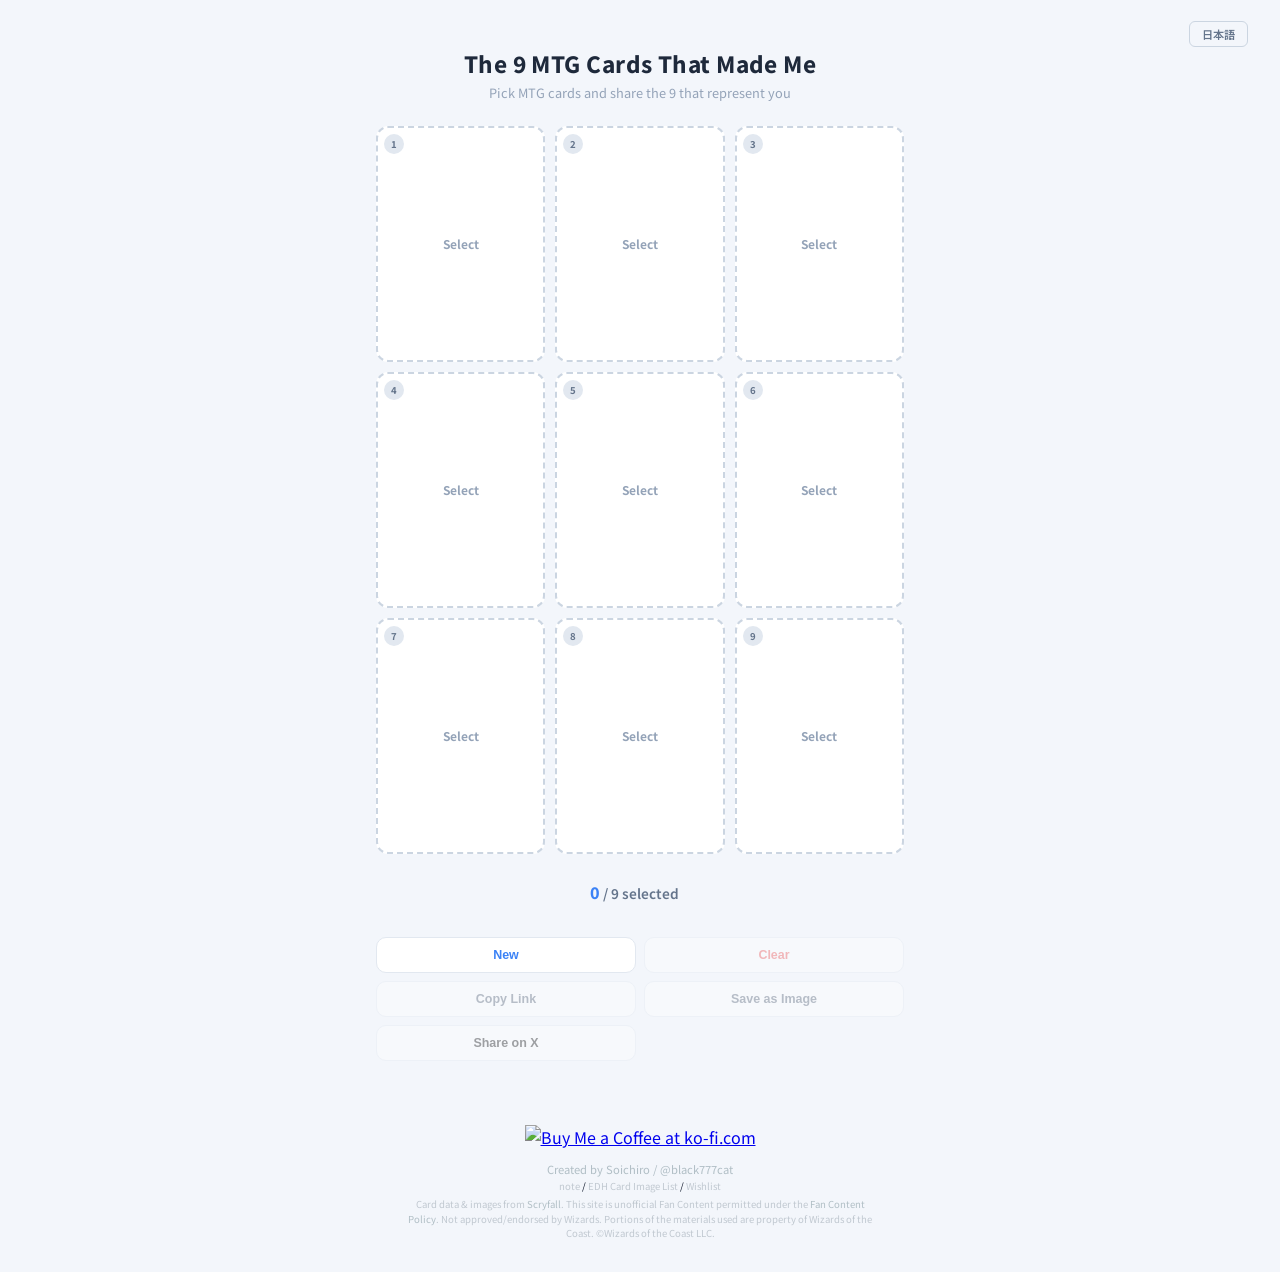
==== en.html @ 9e98d505 "英語版ページ(en.html)追加・言語切替ボタン・Ko-fiボタン設置 - app.jsにi18nシステム導入（window.SITE_LANGで言語切替可能） - en.html: 全UIテキスト" ====
<!DOCTYPE html>
<html lang="en">
<head>
<meta charset="UTF-8">
<meta name="viewport" content="width=device-width, initial-scale=1.0">
<title>The 9 MTG Cards That Made Me</title>
<meta name="description" content="Pick MTG cards and share the 9 that represent you">
<meta property="og:title" content="The 9 MTG Cards That Made Me">
<meta property="og:description" content="Pick MTG cards and share the 9 that represent you">
<meta property="og:url" content="https://soichirow.github.io/my-9-cards-mtg/en.html">
<meta property="og:type" content="website">
<meta name="twitter:card" content="summary">
<meta name="twitter:title" content="The 9 MTG Cards That Made Me">
<meta name="twitter:description" content="Pick MTG cards and share the 9 that represent you">
<link rel="icon" href="data:image/svg+xml,<svg xmlns='http://www.w3.org/2000/svg' viewBox='0 0 100 100'><text y='.9em' font-size='90'>🃏</text></svg>">
<link rel="preconnect" href="https://fonts.googleapis.com">
<link href="https://fonts.googleapis.com/css2?family=Noto+Sans+JP:wght@400;600;700;800&display=swap" rel="stylesheet">
<link rel="stylesheet" href="style.css">
</head>
<body>

<header>
  <div class="lang-switch"><a href="index.html">日本語</a></div>
  <h1>The 9 MTG Cards That Made Me</h1>
  <p class="subtitle">Pick MTG cards and share the 9 that represent you</p>
</header>

<main>
  <!-- 3×3 Grid -->
  <div class="grid-3x3" id="grid"></div>

  <!-- Status -->
  <div class="status-bar">
    <span class="count-label"><span id="countLabel">0</span> / 9 selected</span>
    <span class="count-hint" id="warn"></span>
  </div>
  <div class="restore-status" id="restoreStatus"></div>

  <!-- Actions -->
  <div class="actions">
    <button class="btn-action btn-new" id="newBtn">New</button>
    <button class="btn-action btn-clear" id="clearBtn" disabled>Clear</button>
    <button class="btn-action btn-copy" id="copyBtn" disabled>Copy Link</button>
    <button class="btn-action btn-save" id="saveImgBtn" disabled>Save as Image</button>
    <button class="btn-action btn-tweet" id="tweetBtn" disabled>Share on X</button>
  </div>
</main>

<footer>
  <div class="kofi-wrap"><a href='https://ko-fi.com/P5P11VGFXY' target='_blank'><img height='36' style='border:0px;height:36px;' src='https://storage.ko-fi.com/cdn/kofi6.png?v=6' border='0' alt='Buy Me a Coffee at ko-fi.com' /></a></div>
  <p class="footer-credit">Created by Soichiro / <a href="https://x.com/black777cat" target="_blank" rel="noopener">@black777cat</a></p>
  <p class="footer-links"><a href="https://note.com/black777cat" target="_blank" rel="noopener">note</a> / <a href="https://script.google.com/macros/s/AKfycbyzDxiyZ-O987clfo7qRDG-I4-x1b4MiOTFCQrvvbTUiUxPPww0kgbHaYAKrTQouCnp/exec" target="_blank" rel="noopener">EDH Card Image List</a> / <a href="https://www.amazon.jp/hz/wishlist/ls/1Z0X9ZM1D65A7?ref_=wl_share" target="_blank" rel="noopener">Wishlist</a></p>
  <p class="footer-legal">Card data &amp; images from <a href="https://scryfall.com/" target="_blank" rel="noopener">Scryfall</a>. This site is unofficial Fan Content permitted under the <a href="https://company.wizards.com/en/legal/fancontentpolicy" target="_blank" rel="noopener">Fan Content Policy</a>. Not approved/endorsed by Wizards. Portions of the materials used are property of Wizards of the Coast. &copy;Wizards of the Coast LLC.</p>
</footer>

<!-- Search Modal -->
<div class="modal-overlay" id="modalOverlay">
  <div class="modal">
    <div class="modal-header">
      <span class="modal-title" id="modalTitle">Search Cards</span>
      <button class="modal-close" id="modalClose" aria-label="Close">&times;</button>
    </div>
    <div class="modal-search">
      <input type="text" id="searchInput" placeholder="Enter card name (e.g. Lightning Bolt, Black Lotus)">
      <button id="searchBtn">Search</button>
    </div>
    <div class="modal-options">
      <label class="option-label"><input type="checkbox" id="allLangCheck"> Show cards in other languages</label>
    </div>
    <div class="modal-status" id="status"></div>
    <div class="modal-results" id="results"></div>
  </div>
</div>

<script>
window.SITE_LANG = {
  slotChange: function (n) { return "Change slot " + n; },
  slotAdd: function (n) { return "Add card to slot " + n; },
  versionsOf: function (name) { return name + " — Versions"; },
  loadingVersions: "Loading versions...",
  fetchError: "Fetch error",
  versionsCount: function (n) { return n + " versions"; },
  networkError: function (msg) { return "Network error: " + msg; },
  canPickMore: function (remaining, count) { return remaining + " more to go (shareable with " + count + ")"; },
  allSelected: "All 9 selected!",
  select: "Select",
  change: "Change",
  altVer: "Versions",
  remove: "Remove",
  confirmNew: "Clear current selection and start fresh?",
  confirmClear: "Clear all cards?",
  noResults: "No results found",
  add: "Add",
  verOpen: "\u25b2 Versions",
  verClosed: "\u25bc Versions",
  verLoading: "Loading",
  verNone: "No versions",
  enterQuery: "Enter a search query",
  searching: "Searching...",
  showingOf: function (shown, total) { return "Showing " + shown + " of " + total; },
  showMore: function (shown, total) { return "Show more (" + shown + " / " + total + ")"; },
  loading: "Loading...",
  loadError: "Load error. Tap to retry",
  sourceLink: "link",
  sourceLocal: "last session",
  restoringFrom: function (src) { return "Restoring cards from " + src + "..."; },
  restoredPartial: function (ok, fail) { return "Restored " + ok + " cards (" + fail + " could not be loaded)"; },
  restoredAll: function (n) { return "Restored " + n + " cards"; },
  restoreError: function (msg) { return "Restore error: " + msg; },
  linkCopied: "Link copied!",
  copyFailed: "Copy failed. Please copy the URL manually.",
  shareText: function (url) { return "The 9 MTG Cards That Made Me\n#My9MTGCards #私を作ったマジック9枚\n" + url; },
  imageTitle: "The 9 MTG Cards That Made Me",
  generating: "Generating...",
  shared: "Shared!",
  imageSaved: "Image saved!",
  imageError: function (msg) { return "Failed to generate image: " + msg; },
  saveAsImage: "Save as Image",
  searchError: function (msg) { return "Search error: " + msg; },
  selectedLabel: "selected",
  langFilterLabel: "Show cards in other languages"
};
</script>
<script src="app.js"></script>
</body>
</html>
---- style.css ----
*, *::before, *::after { box-sizing: border-box; margin: 0; padding: 0; }

body {
  font-family: "Noto Sans JP", -apple-system, BlinkMacSystemFont, "Segoe UI", Roboto, sans-serif;
  background: #f3f6fb;
  color: #0f172a;
  min-height: 100vh;
}

/* ── Language Switch ── */
.lang-switch {
  text-align: right;
  padding: 8px 16px 0;
}

.lang-switch a {
  display: inline-block;
  padding: 4px 12px;
  border: 1px solid #cbd5e1;
  border-radius: 6px;
  font-size: 0.7rem;
  font-weight: 600;
  color: #64748b;
  text-decoration: none;
  transition: background 0.2s, border-color 0.2s;
}

.lang-switch a:hover {
  background: #eff6ff;
  border-color: #93c5fd;
  color: #3b82f6;
}

/* ── Header ── */
header {
  text-align: center;
  padding: 12px 16px 8px;
}

h1 {
  font-size: 1.4rem;
  font-weight: 800;
  color: #1e293b;
  letter-spacing: 0.02em;
}

.subtitle {
  color: #94a3b8;
  font-size: 0.8rem;
  margin-top: 4px;
}

/* ── Main ── */
main {
  max-width: 480px;
  margin: 0 auto;
  padding: 16px 16px 48px;
}

/* ── 3×3 Grid ── */
.grid-3x3 {
  display: grid;
  grid-template-columns: repeat(3, 1fr);
  gap: 8px;
}

.grid-slot {
  aspect-ratio: 488 / 680;
  border-radius: 12px;
  overflow: hidden;
  position: relative;
  cursor: pointer;
  border: 2px dashed #cbd5e1;
  background: #fff;
  display: flex;
  flex-direction: column;
  align-items: center;
  justify-content: center;
  transition: border-color 0.2s, box-shadow 0.2s;
}

.grid-slot:hover {
  border-color: #94a3b8;
}

.grid-slot .slot-label {
  font-size: 0.75rem;
  font-weight: 700;
  color: #94a3b8;
}

.grid-slot .slot-number {
  position: absolute;
  top: 6px;
  left: 6px;
  background: #e2e8f0;
  color: #64748b;
  width: 20px;
  height: 20px;
  border-radius: 50%;
  display: flex;
  align-items: center;
  justify-content: center;
  font-size: 0.6rem;
  font-weight: 700;
}

/* Filled slot */
.grid-slot.filled {
  border: none;
  cursor: grab;
  box-shadow: 0 2px 8px rgba(0, 0, 0, 0.1);
}

.grid-slot.filled .slot-number {
  background: rgba(0, 0, 0, 0.5);
  color: #fff;
}

.grid-slot.filled img {
  width: 100%;
  height: 100%;
  object-fit: cover;
  display: block;
}

.grid-slot.filled:hover .card-hover,
.grid-slot.filled .card-hover.active {
  opacity: 1;
}

.card-hover {
  position: absolute;
  inset: 0;
  background: rgba(0, 0, 0, 0.5);
  display: flex;
  flex-direction: column;
  align-items: center;
  justify-content: center;
  gap: 6px;
  opacity: 0;
  transition: opacity 0.2s;
  pointer-events: none;
}

/* Mobile: show overlay on tap */
@media (hover: none) {
  .grid-slot.filled .card-hover {
    opacity: 0;
  }
}

.card-hover-btn {
  padding: 6px 16px;
  border: none;
  border-radius: 8px;
  font-size: 0.7rem;
  font-weight: 700;
  cursor: pointer;
  pointer-events: auto;
}

.card-hover-btn.change {
  background: #fff;
  color: #1e293b;
}

.card-hover-btn.version {
  background: transparent;
  color: #93c5fd;
  border: 1px solid #93c5fd;
}

.card-hover-btn.remove {
  background: transparent;
  color: #fca5a5;
  border: 1px solid #fca5a5;
}

.card-hover-btn.change:hover { background: #f1f5f9; }
.card-hover-btn.version:hover { background: rgba(147, 197, 253, 0.15); }
.card-hover-btn.remove:hover { background: rgba(252, 165, 165, 0.15); }

/* Drag states */
.grid-slot.dragging { opacity: 0.4; cursor: grabbing; }

.grid-slot.drag-over {
  border: 2px solid #3b82f6 !important;
  box-shadow: 0 0 12px rgba(59, 130, 246, 0.3);
}

/* ── Status Bar ── */
.status-bar {
  display: flex;
  align-items: center;
  justify-content: center;
  gap: 12px;
  margin-top: 16px;
  padding: 10px 0;
}

.count-label {
  font-size: 0.85rem;
  color: #64748b;
  font-weight: 600;
}

.count-label span {
  color: #3b82f6;
  font-weight: 800;
  font-size: 1rem;
}

.count-hint {
  font-size: 0.75rem;
  color: #94a3b8;
}

.restore-status {
  text-align: center;
  font-size: 0.8rem;
  color: #94a3b8;
  min-height: 1.2em;
  margin-bottom: 4px;
}

.restore-status.error { color: #ef4444; }

/* ── Action Buttons ── */
.actions {
  display: grid;
  grid-template-columns: repeat(2, 1fr);
  gap: 8px;
  margin-top: 8px;
}

.btn-action {
  flex: 1;
  padding: 10px 8px;
  border: 1px solid #e2e8f0;
  border-radius: 10px;
  background: #fff;
  color: #475569;
  font-size: 0.78rem;
  font-weight: 600;
  cursor: pointer;
  transition: background 0.2s, border-color 0.2s, color 0.2s;
}

.btn-action:hover { background: #f8fafc; border-color: #cbd5e1; }
.btn-action:disabled { opacity: 0.35; cursor: not-allowed; }

.btn-new { color: #3b82f6; }
.btn-new:hover { background: #eff6ff; border-color: #93c5fd; }

.btn-clear { color: #ef4444; }
.btn-clear:hover:not(:disabled) { background: #fef2f2; border-color: #fecaca; }

.btn-copy:hover:not(:disabled) { color: #3b82f6; border-color: #93c5fd; background: #eff6ff; }

.btn-save:hover:not(:disabled) { color: #10b981; border-color: #6ee7b7; background: #ecfdf5; }

.btn-tweet { color: #000; }
.btn-tweet:hover:not(:disabled) { background: #f0f0f0; border-color: #999; }

/* ── Modal ── */
.modal-overlay {
  display: none;
  position: fixed;
  inset: 0;
  z-index: 100;
  background: rgba(0, 0, 0, 0.4);
  backdrop-filter: blur(4px);
  align-items: flex-end;
  justify-content: center;
}

.modal-overlay.open {
  display: flex;
}

.modal {
  background: #fff;
  border-radius: 20px 20px 0 0;
  width: 100%;
  max-width: 540px;
  max-height: 85vh;
  display: flex;
  flex-direction: column;
  animation: slideUp 0.25s ease-out;
}

@keyframes slideUp {
  from { transform: translateY(100%); }
  to { transform: translateY(0); }
}

.modal-header {
  display: flex;
  align-items: center;
  justify-content: space-between;
  padding: 16px 20px 8px;
}

.modal-title {
  font-size: 1rem;
  font-weight: 700;
  color: #1e293b;
}

.modal-close {
  width: 32px;
  height: 32px;
  border: none;
  border-radius: 50%;
  background: #f1f5f9;
  color: #64748b;
  font-size: 1.2rem;
  cursor: pointer;
  display: flex;
  align-items: center;
  justify-content: center;
  transition: background 0.2s;
}

.modal-close:hover { background: #e2e8f0; }

.modal-search {
  display: flex;
  gap: 8px;
  padding: 8px 20px 12px;
}

.modal-search input {
  flex: 1;
  padding: 10px 14px;
  border: 1px solid #e2e8f0;
  border-radius: 10px;
  background: #f8fafc;
  color: #1e293b;
  font-size: 0.9rem;
  outline: none;
  transition: border-color 0.2s, box-shadow 0.2s;
}

.modal-search input:focus {
  border-color: #3b82f6;
  box-shadow: 0 0 0 3px rgba(59, 130, 246, 0.1);
  background: #fff;
}

.modal-search button {
  padding: 10px 18px;
  border: none;
  border-radius: 10px;
  background: #3b82f6;
  color: #fff;
  font-weight: 700;
  font-size: 0.9rem;
  cursor: pointer;
  white-space: nowrap;
  transition: background 0.2s;
}

.modal-search button:hover { background: #2563eb; }
.modal-search button:disabled { background: #cbd5e1; cursor: not-allowed; }

.modal-options {
  padding: 2px 20px 6px;
}
.option-label {
  display: inline-flex;
  align-items: center;
  gap: 6px;
  font-size: 0.78rem;
  color: #64748b;
  cursor: pointer;
  user-select: none;
}
.option-label input[type="checkbox"] {
  width: 15px;
  height: 15px;
  accent-color: #3b82f6;
  cursor: pointer;
}

.modal-status {
  padding: 0 20px;
  font-size: 0.8rem;
  color: #94a3b8;
  min-height: 1.2em;
}

.modal-status.error { color: #ef4444; }

.modal-results {
  flex: 1;
  overflow-y: auto;
  padding: 8px 12px 20px;
}

/* ── Result Cards in Modal ── */
.result-card {
  display: flex;
  align-items: center;
  gap: 12px;
  padding: 10px;
  border-radius: 12px;
  cursor: pointer;
  transition: background 0.15s;
}

.result-card:hover { background: #f1f5f9; }
.result-card:active { background: #e2e8f0; }

.result-card .result-img {
  width: 52px;
  flex: 0 0 52px;
  aspect-ratio: 488 / 680;
  border-radius: 6px;
  object-fit: cover;
  background: #e2e8f0;
}

.result-card .result-info {
  flex: 1;
  min-width: 0;
}

.result-card .result-name {
  font-size: 0.85rem;
  font-weight: 700;
  color: #1e293b;
  white-space: nowrap;
  overflow: hidden;
  text-overflow: ellipsis;
}

.result-card .result-meta {
  font-size: 0.7rem;
  color: #94a3b8;
  margin-top: 2px;
}

.result-card .result-actions {
  display: flex;
  gap: 4px;
  flex: 0 0 auto;
}

.result-add-btn {
  padding: 6px 14px;
  border: none;
  border-radius: 8px;
  background: #3b82f6;
  color: #fff;
  font-weight: 700;
  font-size: 0.75rem;
  cursor: pointer;
  transition: background 0.2s;
  white-space: nowrap;
}

.result-add-btn:hover { background: #2563eb; }

.result-add-btn:disabled {
  background: #e2e8f0;
  color: #94a3b8;
  cursor: not-allowed;
}

.result-ver-btn {
  padding: 6px 8px;
  border: none;
  border-radius: 8px;
  background: #f1f5f9;
  color: #64748b;
  font-weight: 600;
  font-size: 0.65rem;
  cursor: pointer;
  transition: background 0.2s;
  white-space: nowrap;
}

.result-ver-btn:hover { background: #e2e8f0; }
.result-ver-btn.open { color: #3b82f6; }

/* Version row */
.versions-row {
  display: flex;
  gap: 8px;
  padding: 10px 12px;
  overflow-x: auto;
  -webkit-overflow-scrolling: touch;
  overscroll-behavior-x: contain;
  scroll-snap-type: x proximity;
  margin: 0 10px 4px;
  background: #f8fafc;
  border-radius: 10px;
  min-height: 100px;
}

.versions-row::-webkit-scrollbar { height: 6px; }
.versions-row::-webkit-scrollbar-track { background: #e2e8f0; border-radius: 3px; }
.versions-row::-webkit-scrollbar-thumb { background: #94a3b8; border-radius: 3px; }

.ver-item {
  flex: 0 0 auto;
  width: 72px;
  text-align: center;
  cursor: pointer;
  border-radius: 8px;
  padding: 4px;
  transition: background 0.15s;
  scroll-snap-align: start;
}

.ver-item:hover { background: #e2e8f0; }

.ver-item img {
  width: 100%;
  aspect-ratio: 488 / 680;
  object-fit: cover;
  border-radius: 4px;
  display: block;
  background: #e2e8f0;
}

.ver-item .ver-label {
  font-size: 0.55rem;
  color: #94a3b8;
  margin-top: 2px;
  line-height: 1.2;
  overflow: hidden;
  text-overflow: ellipsis;
  white-space: nowrap;
}

.ver-loading {
  display: flex;
  align-items: center;
  padding: 8px 16px;
  color: #94a3b8;
  font-size: 0.75rem;
}

/* ── No Image placeholder ── */
.no-image {
  width: 52px;
  flex: 0 0 52px;
  aspect-ratio: 488 / 680;
  border-radius: 6px;
  background: #e2e8f0;
  display: flex;
  align-items: center;
  justify-content: center;
  color: #94a3b8;
  font-size: 0.55rem;
}

/* ── Loading ── */
.loading {
  text-align: center;
  padding: 32px;
  color: #94a3b8;
}

.spinner {
  display: inline-block;
  width: 20px;
  height: 20px;
  border: 3px solid #e2e8f0;
  border-top-color: #3b82f6;
  border-radius: 50%;
  animation: spin 0.8s linear infinite;
  margin-right: 8px;
  vertical-align: middle;
}

@keyframes spin { to { transform: rotate(360deg); } }

/* ── Load More ── */
.load-more-btn {
  display: block;
  width: 100%;
  padding: 12px;
  margin-top: 8px;
  border: 1px solid #e2e8f0;
  border-radius: 10px;
  background: #fff;
  color: #3b82f6;
  font-size: 0.85rem;
  font-weight: 600;
  cursor: pointer;
  transition: background 0.2s, border-color 0.2s;
}

.load-more-btn:hover { background: #eff6ff; border-color: #93c5fd; }
.load-more-btn:disabled { color: #94a3b8; cursor: wait; }

/* ── Ko-fi ── */
.kofi-wrap {
  margin-bottom: 12px;
}

/* ── Footer ── */
footer {
  text-align: center;
  padding: 16px 16px 32px;
}

.footer-credit {
  font-size: 0.7rem;
  color: #b0bec5;
}

.footer-credit a {
  color: #b0bec5;
  text-decoration: none;
}

.footer-links {
  margin-top: 2px;
  font-size: 0.6rem;
}

.footer-links a {
  color: #c0c8d0;
  text-decoration: none;
}

.footer-links a:hover, .footer-credit a:hover, .footer-legal a:hover {
  color: #3b82f6;
  text-decoration: underline;
}

.footer-legal {
  margin-top: 4px;
  font-size: 0.6rem;
  color: #c0c8d0;
  line-height: 1.5;
  max-width: 480px;
  margin-left: auto;
  margin-right: auto;
}

.footer-legal a {
  color: #b0bec5;
  text-decoration: none;
}

/* ── Desktop: wider grid ── */
@media (min-width: 600px) {
  main { max-width: 560px; }
  .grid-3x3 { gap: 10px; }
  .modal {
    border-radius: 20px;
    margin-bottom: 40px;
    max-height: 75vh;
  }
  .modal-overlay {
    align-items: center;
  }
}
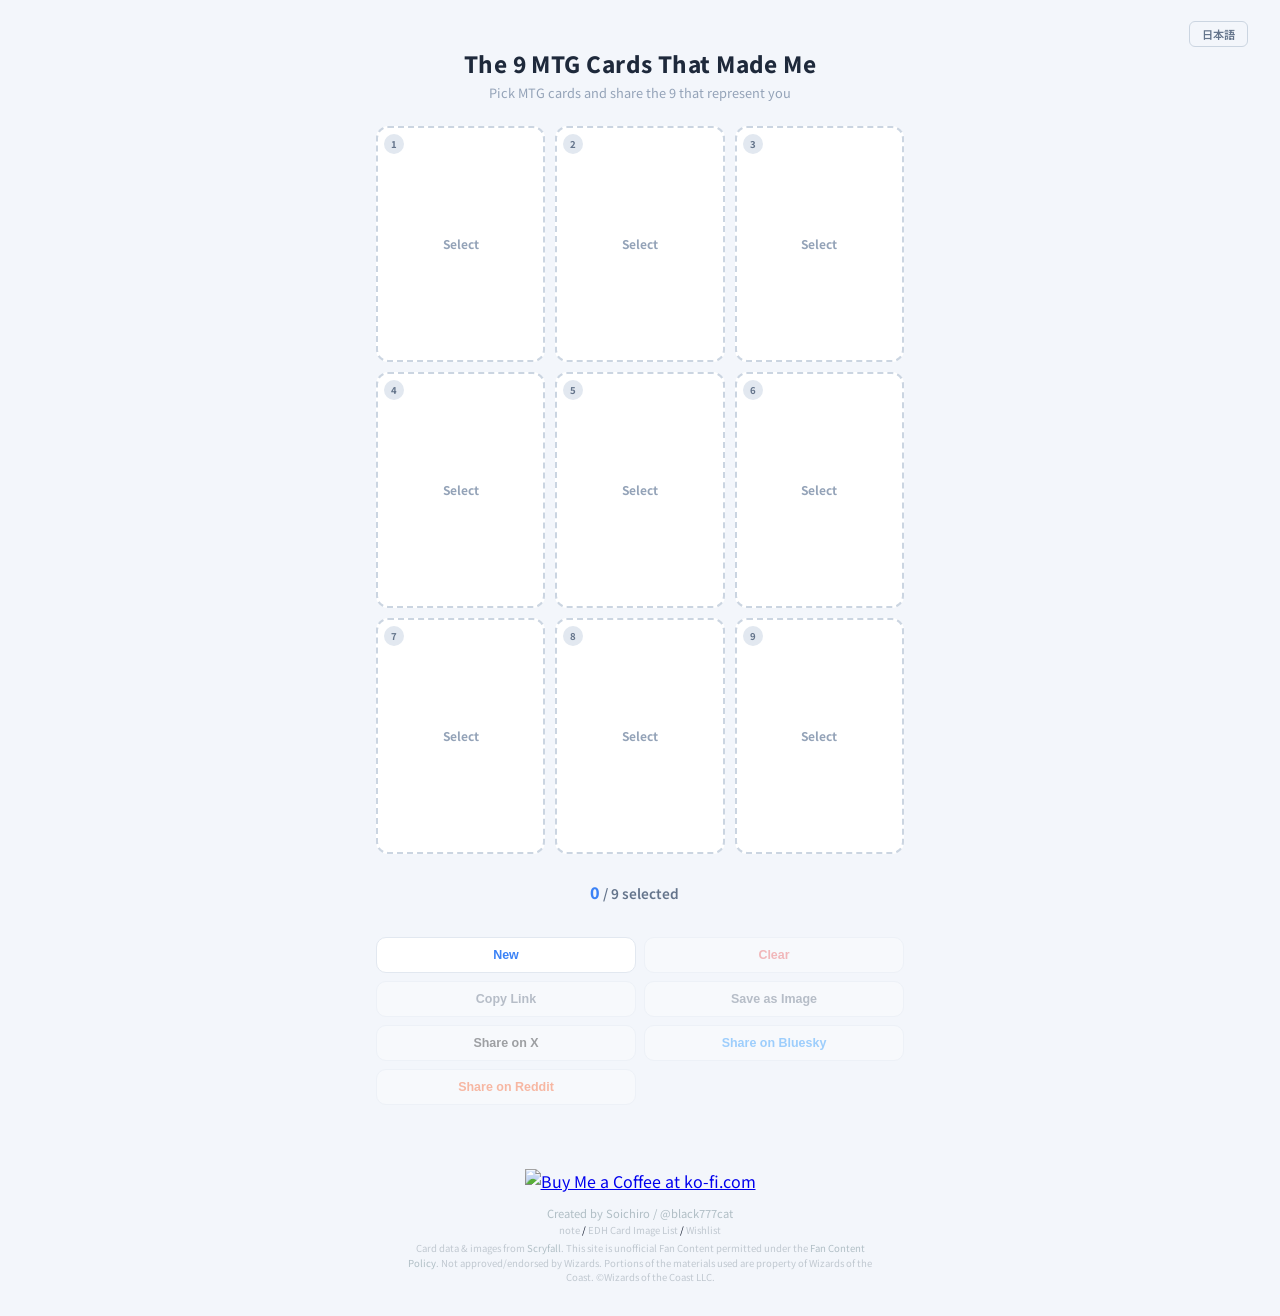
==== commit 6372405d: "Bluesky・Redditシェアボタンを追加 - index.html/en.html: Bluesky・Redditの共有ボタンを追加 - app.js: shareOnBluesky(), sh" ====
--- a/en.html
+++ b/en.html
@@ -43,6 +43,8 @@
     <button class="btn-action btn-copy" id="copyBtn" disabled>Copy Link</button>
     <button class="btn-action btn-save" id="saveImgBtn" disabled>Save as Image</button>
     <button class="btn-action btn-tweet" id="tweetBtn" disabled>Share on X</button>
+    <button class="btn-action btn-bsky" id="bskyBtn" disabled>Share on Bluesky</button>
+    <button class="btn-action btn-reddit" id="redditBtn" disabled>Share on Reddit</button>
   </div>
 </main>
 
--- a/style.css
+++ b/style.css
@@ -262,6 +262,12 @@
 
 .btn-tweet { color: #000; }
 .btn-tweet:hover:not(:disabled) { background: #f0f0f0; border-color: #999; }
+
+.btn-bsky { color: #0085ff; }
+.btn-bsky:hover:not(:disabled) { background: #eff8ff; border-color: #7ec4ff; }
+
+.btn-reddit { color: #ff4500; }
+.btn-reddit:hover:not(:disabled) { background: #fff5f0; border-color: #ffb89a; }
 
 /* ── Modal ── */
 .modal-overlay {
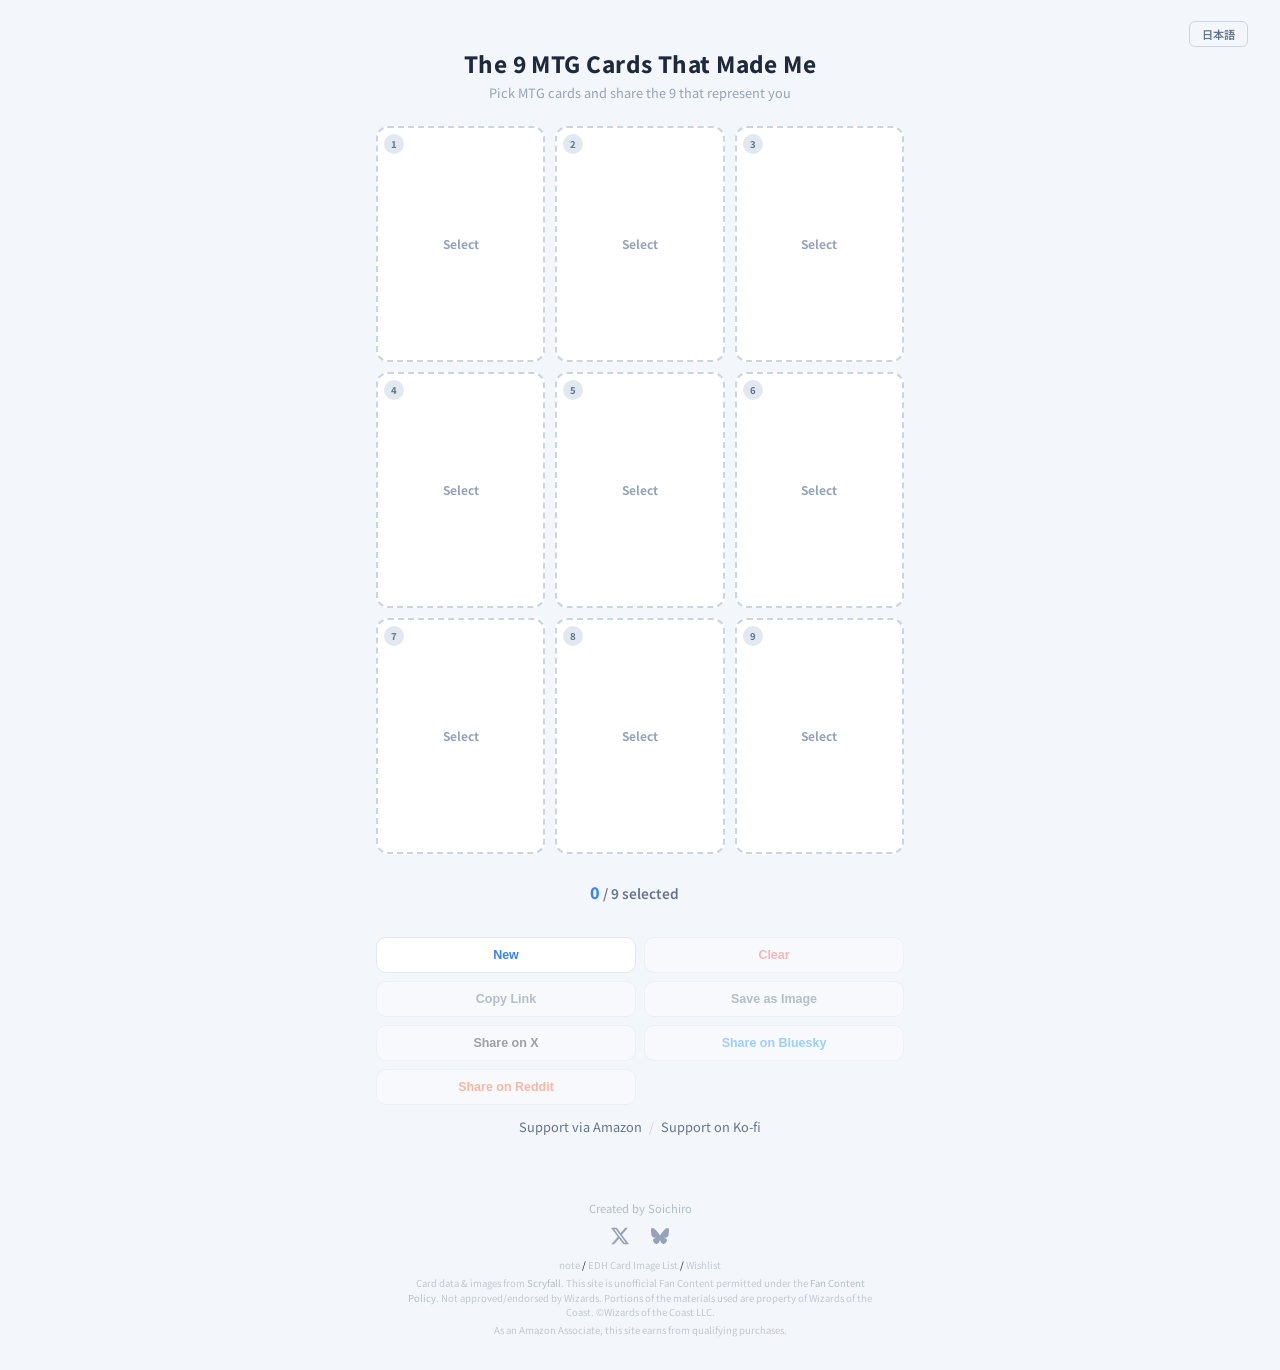
==== commit 9b597b6e: "英語版(en.html)をindex.htmlの最新に同期: ソーシャルアイコン・応援リンク・OGP・法的表記 Co-Authored-By: Claude Opus 4.6 <noreply@ant" ====
--- a/en.html
+++ b/en.html
@@ -46,13 +46,23 @@
     <button class="btn-action btn-bsky" id="bskyBtn" disabled>Share on Bluesky</button>
     <button class="btn-action btn-reddit" id="redditBtn" disabled>Share on Reddit</button>
   </div>
+
+  <div class="support-links">
+    <a href="https://amzn.to/4unkFRa" target="_blank" rel="noopener">Support via Amazon</a>
+    <span class="support-sep">/</span>
+    <a href="https://ko-fi.com/P5P11VGFXY" target="_blank" rel="noopener">Support on Ko-fi</a>
+  </div>
 </main>
 
 <footer>
-  <div class="kofi-wrap"><a href='https://ko-fi.com/P5P11VGFXY' target='_blank'><img height='36' style='border:0px;height:36px;' src='https://storage.ko-fi.com/cdn/kofi6.png?v=6' border='0' alt='Buy Me a Coffee at ko-fi.com' /></a></div>
-  <p class="footer-credit">Created by Soichiro / <a href="https://x.com/black777cat" target="_blank" rel="noopener">@black777cat</a></p>
+  <p class="footer-credit">Created by Soichiro</p>
+  <div class="footer-socials">
+    <a href="https://x.com/black777cat" target="_blank" rel="noopener" title="X (Twitter)"><svg viewBox="0 0 24 24" fill="currentColor"><path d="M18.901 1.153h3.68l-8.04 9.19L24 22.846h-7.406l-5.8-7.584-6.638 7.584H.474l8.6-9.83L0 1.154h7.594l5.243 6.932ZM17.61 20.644h2.039L6.486 3.24H4.298Z"/></svg></a>
+    <a href="https://bsky.app/profile/black777cat.bsky.social" target="_blank" rel="noopener" title="Bluesky"><svg viewBox="0 0 568 501" fill="currentColor"><path d="M123.121 33.664C188.241 82.553 258.281 181.68 284 234.873c25.719-53.192 95.759-152.32 160.879-201.21C491.866-1.611 568-28.906 568 57.947c0 17.346-9.945 145.713-15.778 166.555-20.275 72.453-94.155 90.933-159.875 79.748C507.222 323.8 536.444 388.56 473.333 453.32c-119.86 122.992-172.272-30.859-185.702-70.281-2.462-7.227-3.614-10.608-3.631-7.733-.017-2.875-1.169.506-3.631 7.733-13.43 39.422-65.842 193.273-185.702 70.281-63.111-64.76-33.889-129.52 80.986-149.071-65.72 11.185-139.6-7.295-159.875-79.748C10.945 203.659 1 75.291 1 57.946 1-28.906 76.134-1.611 123.121 33.664Z"/></svg></a>
+  </div>
   <p class="footer-links"><a href="https://note.com/black777cat" target="_blank" rel="noopener">note</a> / <a href="https://script.google.com/macros/s/AKfycbyzDxiyZ-O987clfo7qRDG-I4-x1b4MiOTFCQrvvbTUiUxPPww0kgbHaYAKrTQouCnp/exec" target="_blank" rel="noopener">EDH Card Image List</a> / <a href="https://www.amazon.jp/hz/wishlist/ls/1Z0X9ZM1D65A7?ref_=wl_share" target="_blank" rel="noopener">Wishlist</a></p>
   <p class="footer-legal">Card data &amp; images from <a href="https://scryfall.com/" target="_blank" rel="noopener">Scryfall</a>. This site is unofficial Fan Content permitted under the <a href="https://company.wizards.com/en/legal/fancontentpolicy" target="_blank" rel="noopener">Fan Content Policy</a>. Not approved/endorsed by Wizards. Portions of the materials used are property of Wizards of the Coast. &copy;Wizards of the Coast LLC.</p>
+  <p class="footer-legal">As an Amazon Associate, this site earns from qualifying purchases.</p>
 </footer>
 
 <!-- Search Modal -->
--- a/style.css
+++ b/style.css
@@ -268,6 +268,27 @@
 
 .btn-reddit { color: #ff4500; }
 .btn-reddit:hover:not(:disabled) { background: #fff5f0; border-color: #ffb89a; }
+
+.support-links {
+  text-align: center;
+  margin-top: 12px;
+  font-size: 0.8rem;
+}
+
+.support-links a {
+  color: #64748b;
+  text-decoration: none;
+}
+
+.support-links a:hover {
+  color: #3b82f6;
+  text-decoration: underline;
+}
+
+.support-sep {
+  color: #cbd5e1;
+  margin: 0 4px;
+}
 
 /* ── Modal ── */
 .modal-overlay {
@@ -604,11 +625,6 @@
 .load-more-btn:hover { background: #eff6ff; border-color: #93c5fd; }
 .load-more-btn:disabled { color: #94a3b8; cursor: wait; }
 
-/* ── Ko-fi ── */
-.kofi-wrap {
-  margin-bottom: 12px;
-}
-
 /* ── Footer ── */
 footer {
   text-align: center;
@@ -620,9 +636,28 @@
   color: #b0bec5;
 }
 
-.footer-credit a {
-  color: #b0bec5;
-  text-decoration: none;
+.footer-socials {
+  display: flex;
+  justify-content: center;
+  gap: 12px;
+  margin: 6px 0 8px;
+}
+
+.footer-socials a {
+  display: flex;
+  align-items: center;
+  justify-content: center;
+  width: 28px;
+  height: 28px;
+  color: #94a3b8;
+  transition: color 0.2s;
+}
+
+.footer-socials a:hover { color: #475569; }
+
+.footer-socials svg {
+  width: 18px;
+  height: 18px;
 }
 
 .footer-links {
